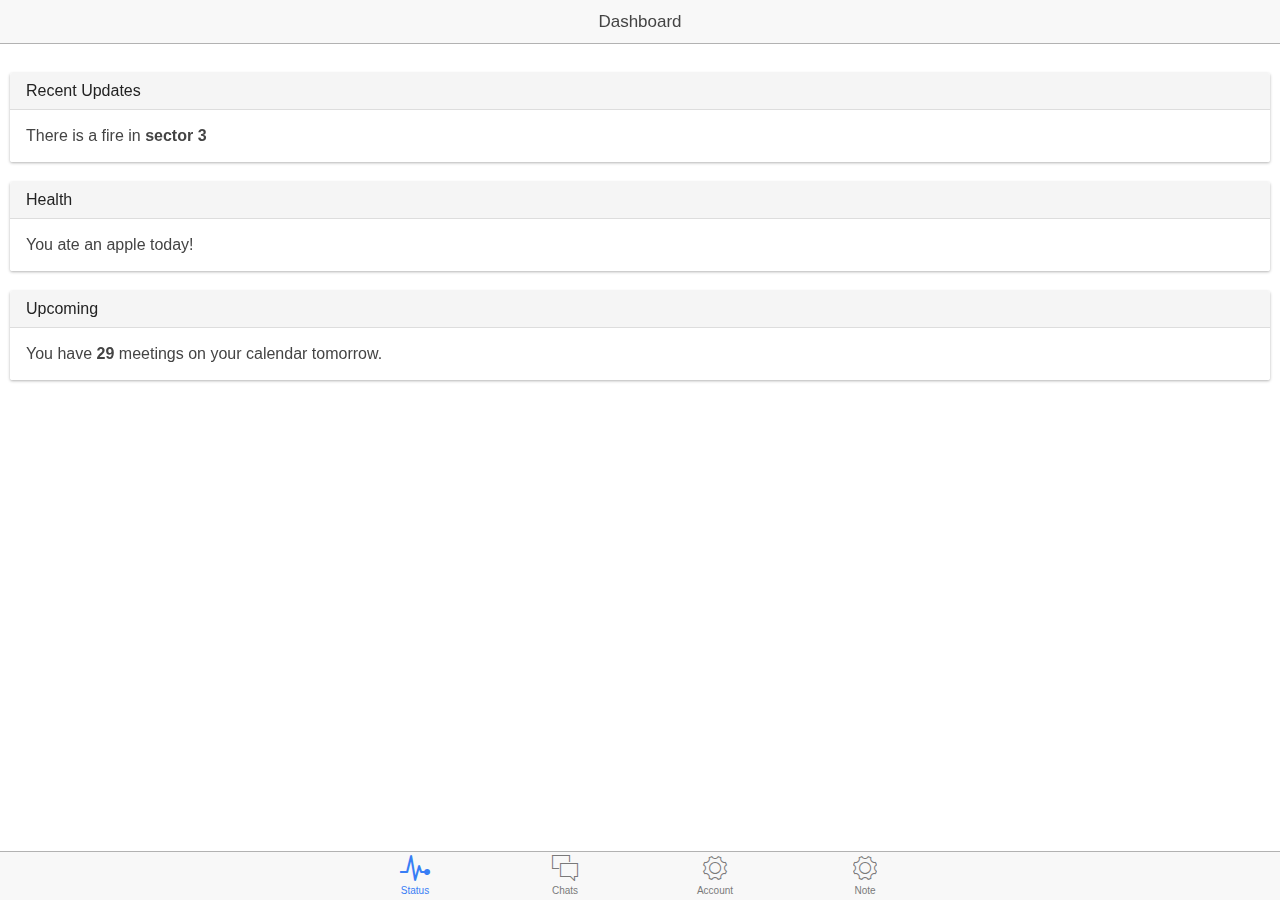
==== www/index.html @ 8369b496 "import project" ====
﻿<!DOCTYPE html>
<html>
  <head>
    <meta charset="utf-8">
    <meta name="viewport" content="initial-scale=1, maximum-scale=1, user-scalable=no, width=device-width">
    <title></title>

    <link href="lib/ionic/css/ionic.css" rel="stylesheet">
    <link href="css/style.css" rel="stylesheet">

    <!-- IF using Sass (run gulp sass first), then uncomment below and remove the CSS includes above
    <link href="css/ionic.app.css" rel="stylesheet">
    -->

    <!-- ionic/angularjs js -->
    <script src="lib/ionic/js/ionic.bundle.js"></script>

    
      <script src="lib/plugin/ngCordova/dist/ng-cordova.js"></script>
    <!-- cordova script (this will be a 404 during development) -->
    <script src="cordova.js"></script>

    <!-- your app's js -->
    <script src="js/app.js"></script>
    <script src="js/controllers.js"></script>
    <script src="js/services.js"></script>
  </head>
  <body ng-app="starter">
    <!--
      The nav bar that will be updated as we navigate between views.
    -->
    <ion-nav-bar class="bar-stable">
      <ion-nav-back-button>
      </ion-nav-back-button>
    </ion-nav-bar>
    <!--
      The views will be rendered in the <ion-nav-view> directive below
      Templates are in the /templates folder (but you could also
      have templates inline in this html file if you'd like).
    -->
    <ion-nav-view></ion-nav-view>
  </body>
</html>
---- www/css/style.css ----
/* Empty. Add your own CSS if you like */
.payType {
    border-radius: 50px;
    width: 60px;
    height: 60px;
    margin: 2px;

    /*width: -moz-calc(100%/5);
    width: -webkit-calc(100%/5);
    width: calc(100%/5);
    height:auto;*/
}

.payTypeSelect {
    background-color: #ffa61c;
}
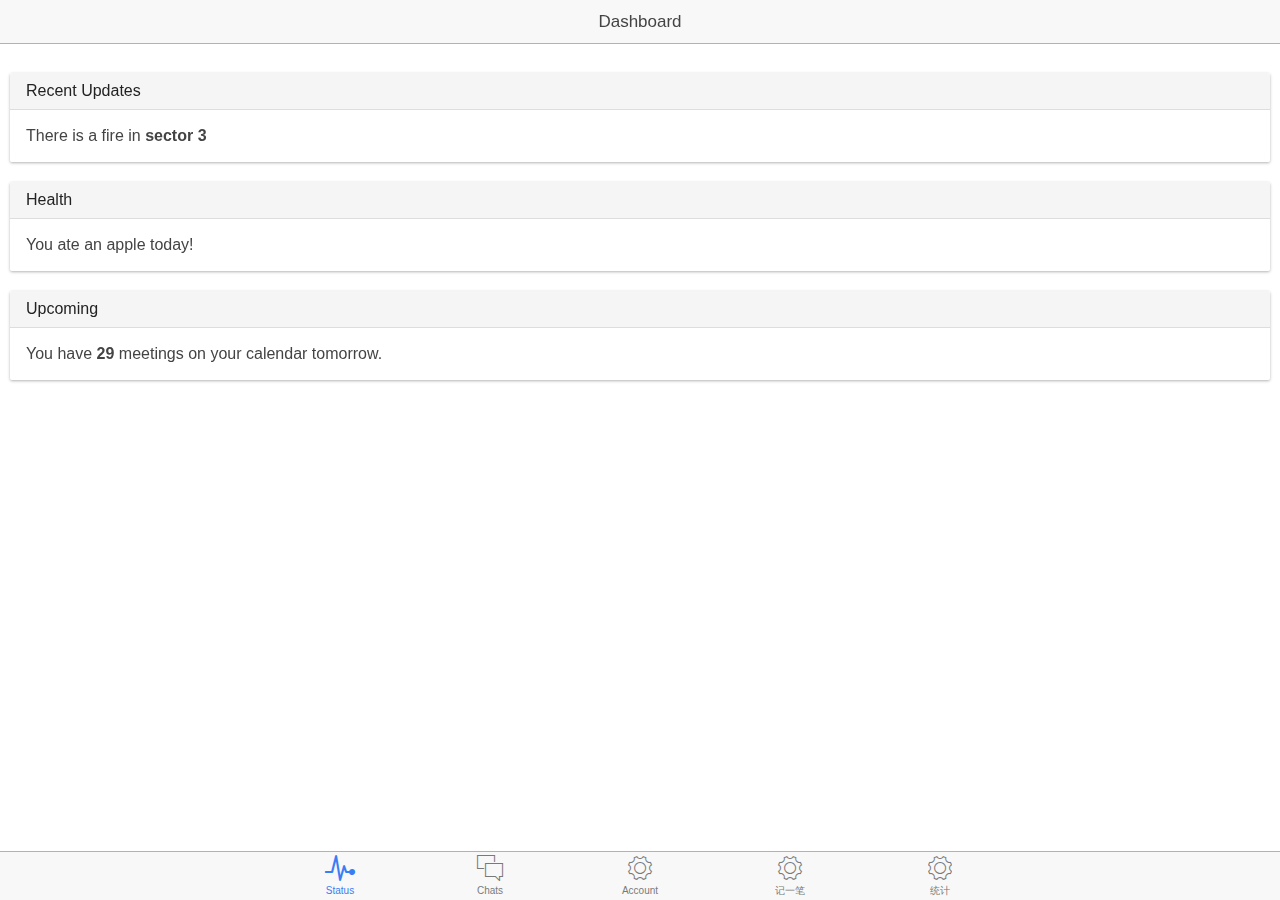
==== commit 1564e9c1: "添加Highchart" ====
--- a/www/index.html
+++ b/www/index.html
@@ -1,37 +1,35 @@
 ﻿<!DOCTYPE html>
 <html>
-  <head>
+<head>
     <meta charset="utf-8">
     <meta name="viewport" content="initial-scale=1, maximum-scale=1, user-scalable=no, width=device-width">
     <title></title>
-
     <link href="lib/ionic/css/ionic.css" rel="stylesheet">
     <link href="css/style.css" rel="stylesheet">
-
     <!-- IF using Sass (run gulp sass first), then uncomment below and remove the CSS includes above
     <link href="css/ionic.app.css" rel="stylesheet">
     -->
-
     <!-- ionic/angularjs js -->
     <script src="lib/ionic/js/ionic.bundle.js"></script>
 
-    
-      <script src="lib/plugin/ngCordova/dist/ng-cordova.js"></script>
+    <script src="lib/plugin/ngCordova/dist/ng-cordova.js"></script>
     <!-- cordova script (this will be a 404 during development) -->
     <script src="cordova.js"></script>
-
+    <!--plugin-->
+    <script src="lib/plugin/highcharts/js/adapters/standalone-framework.js"></script>
+    <script src="lib/plugin/highcharts/js/highcharts.js"></script>
     <!-- your app's js -->
     <script src="js/app.js"></script>
     <script src="js/controllers.js"></script>
     <script src="js/services.js"></script>
-  </head>
-  <body ng-app="starter">
+</head>
+<body ng-app="starter">
     <!--
       The nav bar that will be updated as we navigate between views.
     -->
     <ion-nav-bar class="bar-stable">
-      <ion-nav-back-button>
-      </ion-nav-back-button>
+        <ion-nav-back-button>
+        </ion-nav-back-button>
     </ion-nav-bar>
     <!--
       The views will be rendered in the <ion-nav-view> directive below
@@ -39,5 +37,5 @@
       have templates inline in this html file if you'd like).
     -->
     <ion-nav-view></ion-nav-view>
-  </body>
+</body>
 </html>
